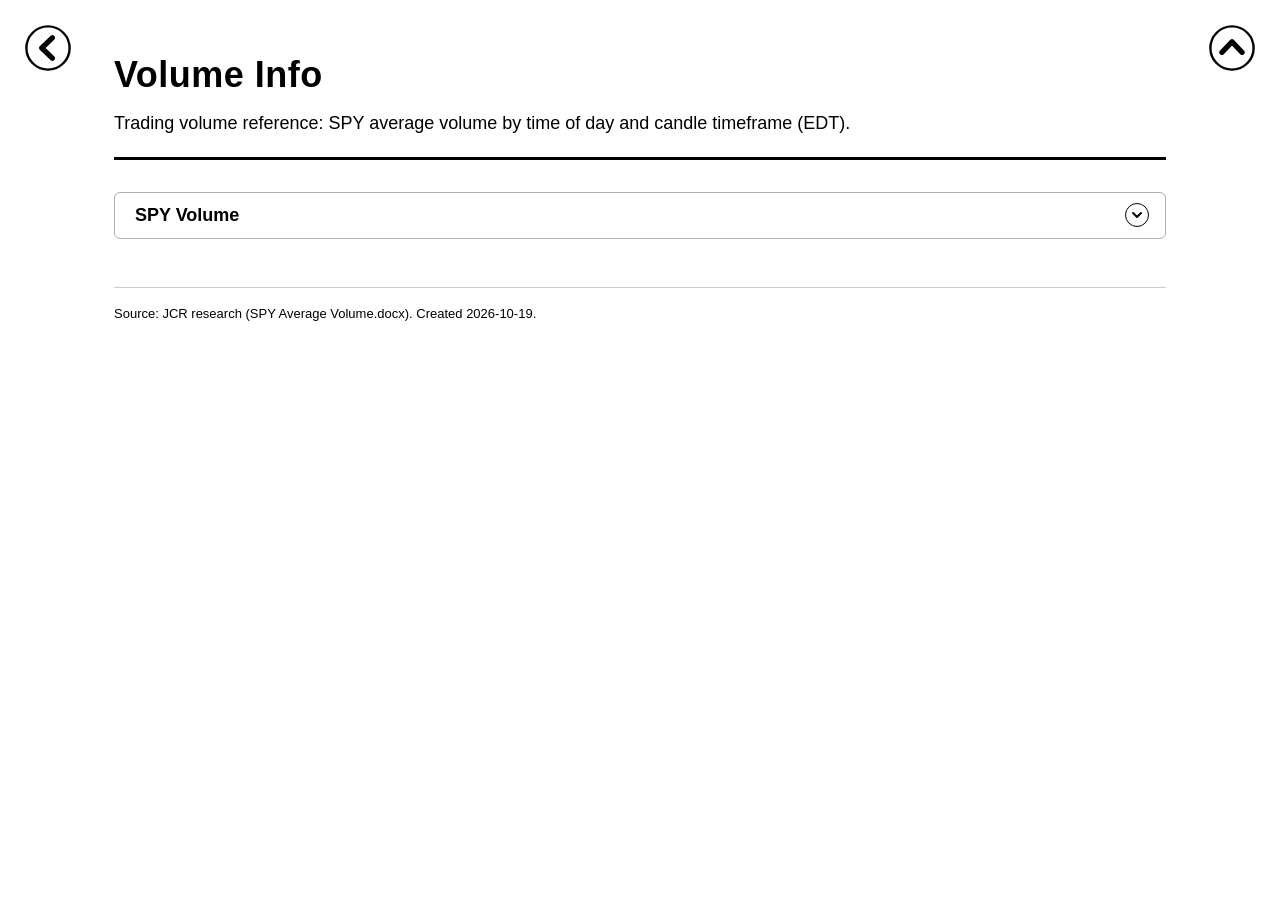
==== html_pages/Volume_Info.html @ c9b5638c "Move all pages except index.html into html_pages/ Pages link shared files with ../; kb_common.js fin" ====
<!DOCTYPE html>
<html lang="en">
<head>
<meta charset="UTF-8">
<meta name="viewport" content="width=device-width, initial-scale=1.0">
<title>Volume Info</title>
<link rel="icon" type="image/png" href="../assets/market_info.png">
<link rel="stylesheet" href="../assets/kb_style.css">
<script src="../kb_config.js"></script>
<script src="../assets/kb_common.js"></script>
</head>
<body>
<a class="return-arrow" href="../index.html" title="Back to Market Info" aria-label="Back to Market Info"><img src="../assets/return_arrow.svg" alt=""></a>
<div class="page">

  <header>
    <h1>Volume Info</h1>
    <p>Trading volume reference: SPY average volume by time of day and candle timeframe (EDT).</p>
  </header>

  <div class="rows">

    <article class="card row-card title-box">
      <div class="title-line"><h3>SPY Volume</h3></div>
      <div class="more">
        <p class="table-title">SPY Average Volume (EDT)</p>
        <div class="table-wrap wrap">
          <table>
            <thead>
              <tr><th>Time (EDT)</th><th>2-min candle</th><th>5-min candle</th><th>15-min candle</th><th>Notes</th></tr>
            </thead>
            <tbody>
              <tr><td>9:30 – 9:45</td><td class="nowrap">1 – 2.5M+</td><td class="nowrap">2 – 4M+</td><td class="nowrap">5 – 8M+</td><td>Front-loaded; not linear</td></tr>
              <tr><td>9:45 – 10:30</td><td class="nowrap">400 – 800K</td><td class="nowrap">1 – 2M</td><td class="nowrap">3 – 6M</td><td>Opening range activity</td></tr>
              <tr><td>10:30 – 11:30</td><td class="nowrap">200 – 320K</td><td class="nowrap">500 – 800K</td><td class="nowrap">1.5 – 2.4M</td><td>Tapering; spikes on data (EIA Wed 10:30)</td></tr>
              <tr><td>11:30 – 14:00</td><td class="nowrap">120 – 200K</td><td class="nowrap">300 – 500K</td><td class="nowrap">0.9 – 1.5M</td><td>Midday lull</td></tr>
              <tr><td>14:00 – 15:00</td><td class="nowrap">160 – 280K</td><td class="nowrap">400 – 700K</td><td class="nowrap">1.2 – 2.1M</td><td>FOMC days: 1.5 – 3M+ / 3 – 6M+ / 9 – 15M+</td></tr>
              <tr><td>15:00 – 15:50</td><td class="nowrap">400 – 600K</td><td class="nowrap">1 – 1.5M</td><td class="nowrap">3 – 4.5M</td><td>Final-hour positioning</td></tr>
              <tr><td>15:50 – 16:00</td><td class="nowrap">1 – 2.5M+</td><td class="nowrap">2 – 5M+</td><td class="nowrap">6 – 10M+</td><td>MOC imbalance; front-loaded at the bell</td></tr>
              <tr><td>Full session avg</td><td class="nowrap"><strong>282,051</strong></td><td class="nowrap"><strong>705,128</strong></td><td class="nowrap"><strong>2,115,385</strong></td><td>ADV ÷ 195 / 78 / 26 candles</td></tr>
            </tbody>
          </table>
        </div>
        <p class="note">Avg daily volume (shares) as of 2026-10-19: <strong>55,000,000</strong></p>
      </div>
    </article>

  </div>

  <footer>
    Source: JCR research (SPY Average Volume.docx). Created 2026-10-19.
  </footer>

</div>
</body>
</html>
---- assets/kb_style.css ----
/* ==========================================================================
   Market Info - shared stylesheet
   Every page links this file. Change the look here once and all pages follow.
   Style: white background, black Arial text, bold where needed.
   ========================================================================== */

/* ---------- Base ---------- */
* { box-sizing: border-box; }
body {
  margin: 0;
  background: #ffffff;
  color: #000000;
  font-family: Arial, Helvetica, sans-serif;
  font-size: 16px;
  line-height: 1.5;
}
.page {
  max-width: 1100px;
  margin: 0 auto;
  padding: 48px 24px 64px;
}

/* ---------- Return arrow (size and margins set in kb_config.js) ---------- */
.return-arrow {
  position: fixed;
  top: var(--ra-top, 18pt);
  left: var(--ra-left, 18pt);
  width: var(--ra-size, 48px);
  height: var(--ra-size, 48px);
  z-index: 100;
  border-radius: 50%;
  transition: transform 0.15s ease;
}
.return-arrow:hover,
.return-arrow:focus-visible { transform: scale(1.08); }
.return-arrow img {
  display: block;
  width: 100%;
  height: 100%;
}

/* ---------- Top arrow (added by kb_common.js; size and margins in kb_config.js) ---------- */
.top-arrow {
  position: fixed;
  top: var(--ta-top, 18pt);
  right: var(--ta-right, 18pt);
  width: var(--ta-size, 48px);
  height: var(--ta-size, 48px);
  z-index: 100;
  border-radius: 50%;
  transition: transform 0.15s ease;
}
.top-arrow:hover,
.top-arrow:focus-visible { transform: scale(1.08); }
.top-arrow img {
  display: block;
  width: 100%;
  height: 100%;
}

/* ---------- Page header ---------- */
header {
  border-bottom: 3px solid #000000;
  padding-bottom: 20px;
  margin-bottom: 32px;
}
header h1 {
  margin: 0 0 8px;
  font-size: 36px;
  font-weight: bold;
  letter-spacing: 0.5px;
}
header p {
  margin: 0;
  font-size: 18px;
}

/* ---------- Headings and text ---------- */
h2 {
  font-size: 24px;
  font-weight: bold;
  margin: 48px 0 20px;
}
.intro { margin: 0 0 24px; max-width: 820px; }
.note {
  margin: 14px 0 0;
  font-size: 14px;
  font-style: italic;
}
.asof { font-weight: normal; font-size: 16px; }

/* ---------- Cards ---------- */
.grid {
  display: grid;
  grid-template-columns: repeat(2, 1fr);
  gap: 24px;
}
.card {
  border: 1px solid #cccccc;
  border-top: 4px solid #000000;
  border-radius: 6px;
  padding: 24px;
  background: #ffffff;
}
.card .photo {
  margin: -8px -8px 16px;
  border-bottom: 1px solid #e0e0e0;
  text-align: center;
}
.card .photo img {
  display: block;
  width: 100%;
  max-width: 440px;
  height: auto;
  margin: 0 auto;
}
.card h3 {
  margin: 0 0 4px;
  font-size: 22px;
  font-weight: bold;
}
.card .class {
  margin: 0 0 18px;
  font-style: italic;
}
.card dl { margin: 0; }
.card dt {
  font-weight: bold;
  margin-top: 12px;
}
.card dd { margin: 4px 0 0; }
.card .desc { margin: 0; }
.card h3 + .stats { margin-top: 14px; }
.card ul { margin: 6px 0 0; padding-left: 20px; }
.card li { margin-bottom: 4px; }

/* ---------- Full-width row cards: <div class="rows"><article class="card row-card"> ----------
   One header line (name + facts in aligned columns) and at most 2 text lines.
   Extra details go in <div class="more">. kb_common.js adds the expand icon
   when a card has hidden content; expanded cards show everything. */
.rows {
  display: grid;
  gap: 12px;
}
.card.row-card {
  position: relative;
  padding: 12px 54px 14px 22px;
}
.row-head {
  display: grid;
  grid-template-columns: minmax(170px, 1.1fr) repeat(3, minmax(0, 1fr));
  gap: 2px 22px;
  align-items: baseline;
  padding-bottom: 7px;
  margin-bottom: 7px;
  border-bottom: 1px solid #e0e0e0;
}
.row-head h3 {
  margin: 0;
  font-size: 18px;
  line-height: 1.3;
}
.row-head h3,
.fact {
  min-width: 0;
  white-space: nowrap;
  overflow: hidden;
  text-overflow: ellipsis;
}
.fact .label {
  font-size: 11px;
  text-transform: uppercase;
  letter-spacing: 0.5px;
  margin-right: 6px;
}
.fact .value {
  font-size: 15px;
  font-weight: bold;
}
.row-card .desc {
  display: -webkit-box;
  -webkit-box-orient: vertical;
  -webkit-line-clamp: 2;
  line-clamp: 2;
  overflow: hidden;
}
.row-card .more { display: none; }
.row-card dt { margin-top: 10px; }

/* Expanded card: full facts, full text, extra details */
.row-card.expanded .row-head h3,
.row-card.expanded .fact { white-space: normal; }
.row-card.expanded .desc {
  display: block;
  -webkit-line-clamp: unset;
  line-clamp: none;
}
.row-card.expanded .more { display: block; }

/* Expand icon (top-right corner) */
.expand-btn {
  position: absolute;
  top: 12px;
  right: 16px;
  width: 24px;
  height: 24px;
  padding: 0;
  border: 1.5px solid #000000;
  border-radius: 50%;
  background: #ffffff;
  color: #000000;
  cursor: pointer;
  display: flex;
  align-items: center;
  justify-content: center;
  transition: background 0.15s ease;
}
.expand-btn:hover,
.expand-btn:focus-visible { background: #f0f0f0; }
.expand-btn[hidden] { display: none; }
.expand-btn svg {
  width: 12px;
  height: 12px;
  transition: transform 0.2s ease;
}
.row-card.expanded .expand-btn svg { transform: rotate(180deg); }

/* ---------- Title boxes: <article class="card row-card title-box"> ----------
   Thin border, one line (title + origin date), expand icon on the right side.
   All text goes in <div class="more"> and shows when the box is expanded. */
.card.row-card.title-box {
  border: 1px solid #b0b0b0;
  border-radius: 6px;
  padding: 10px 54px 10px 20px;
}
.title-line {
  display: grid;
  grid-template-columns: minmax(0, 400px) minmax(0, 1fr);
  gap: 4px 24px;
  align-items: baseline;
  cursor: pointer;
}
.title-line h3 {
  margin: 0;
  font-size: 18px;
  line-height: 1.4;
}
.title-line h3,
.origin {
  min-width: 0;
  white-space: nowrap;
  overflow: hidden;
  text-overflow: ellipsis;
}
.origin .label {
  font-size: 11px;
  text-transform: uppercase;
  letter-spacing: 0.5px;
  margin-right: 6px;
}
.origin .value { font-size: 15px; font-weight: bold; }
.title-box.expanded .title-line h3,
.title-box.expanded .origin { white-space: normal; }
.title-box .more p { margin: 0; }
.title-box.expanded .more {
  margin-top: 10px;
  padding-top: 10px;
  border-top: 1px solid #e0e0e0;
}
.title-box .expand-btn { top: 10px; }

/* Timeline list inside a box: <dl class="tl-list"><dt>date</dt><dd>event</dd> */
.card dl.tl-list {
  display: grid;
  grid-template-columns: minmax(150px, max-content) minmax(0, 1fr);
  margin: 0;
}
.tl-list dt,
.tl-list dd {
  margin: 0;
  padding: 7px 0;
  border-top: 1px solid #eeeeee;
}
.tl-list dt:first-of-type,
.tl-list dt:first-of-type + dd { border-top: 0; padding-top: 0; }
.tl-list dt { font-weight: bold; padding-right: 24px; white-space: nowrap; }
.tl-link { margin: 10px 0 0; font-size: 14px; }
.tl-list ul.steps { margin: 0; padding-left: 20px; }
.tl-list ul.steps li { margin-bottom: 2px; }

/* Small inline table inside a box (e.g. a °C / °F quick reference) */
table.mini-table { width: auto; font-size: 15px; }
.mini-table td {
  padding: 3px 14px;
  border-bottom: 1px solid #e0e0e0;
  text-align: center;
}
.mini-table td:first-child { text-align: left; padding-left: 0; }

/* Intro line with an "Expand all" button on the right */
.intro-bar {
  display: flex;
  align-items: baseline;
  justify-content: space-between;
  gap: 16px;
  margin-bottom: 20px;
}
.intro-bar .intro { margin: 0; }
.expand-all {
  flex: none;
  border: 1px solid #000000;
  border-radius: 14px;
  padding: 3px 14px;
  background: #ffffff;
  color: #000000;
  font: bold 14px Arial, Helvetica, sans-serif;
  cursor: pointer;
}
.expand-all:hover,
.expand-all:focus-visible { background: #f0f0f0; }
.expand-all[hidden] { display: none; }
/* Added by kb_common.js: right end of the section links, or its own bar under the header */
.section-nav .expand-all { margin-left: auto; }
.expand-all-bar {
  display: flex;
  justify-content: flex-end;
  margin: -12px 0 12px;
}

/* ---------- Large images: <figure class="figure"> (add "wide" to go past the page width) ---------- */
.figure { margin: 0; }
.figure img {
  display: block;
  width: 100%;
  height: auto;
  border: 1px solid #cccccc;
  border-radius: 6px;
}
.figure a { display: block; cursor: zoom-in; }
.figure.wide {
  position: relative;
  left: 50%;
  width: calc(min(100vw, 1800px) - 48px);
  transform: translateX(-50%);
}

/* ---------- Section navigation, cross-links ---------- */
html { scroll-behavior: smooth; }
h2[id] { scroll-margin-top: 20px; }
.section-nav {
  display: flex;
  flex-wrap: wrap;
  gap: 8px 10px;
  margin: -12px 0 8px;
}
.section-nav a {
  border: 1px solid #000000;
  border-radius: 14px;
  padding: 3px 14px;
  color: #000000;
  font-size: 14px;
  font-weight: bold;
  text-decoration: none;
  transition: background 0.15s ease;
}
.section-nav a:hover,
.section-nav a:focus-visible { background: #f0f0f0; }
.xref {
  color: #000000;
  font-weight: bold;
  text-decoration: underline;
  white-space: nowrap;
}

/* ---------- Timeline: <div class="timeline"><div class="era"> ---------- */
.timeline {
  border-left: 3px solid #000000;
  margin-left: 6px;
  padding-left: 24px;
}
.era { position: relative; }
.era + .era { margin-top: 26px; }
.era-title {
  margin: 0 0 10px;
  font-size: 18px;
  font-weight: bold;
}
.era-title::before {
  content: "";
  position: absolute;
  left: -36px;  /* centered on the 3px timeline line */
  top: 3px;
  width: 15px;
  height: 15px;
  border: 3px solid #000000;
  border-radius: 50%;
  background: #ffffff;
}
.era-dates {
  font-size: 15px;
  font-weight: normal;
  margin-left: 8px;
}

/* ---------- Compact cards (short title + text) ---------- */
.card.compact { padding: 16px 22px; }
.card.compact h3 { font-size: 18px; margin-bottom: 6px; }

/* ---------- Stat boxes ---------- */
.stats {
  display: grid;
  grid-template-columns: repeat(3, 1fr);
  gap: 12px;
  margin-bottom: 18px;
}
.stats.two { grid-template-columns: repeat(2, 1fr); }
.stat {
  border: 1px solid #e0e0e0;
  border-radius: 4px;
  padding: 10px 12px;
}
.stat .label {
  display: block;
  font-size: 12px;
  text-transform: uppercase;
  letter-spacing: 0.5px;
}
.stat .value {
  display: block;
  font-size: 15px;
  font-weight: bold;
  margin-top: 2px;
}

/* ---------- Tables ---------- */
.table-title {
  font-size: 18px;
  font-weight: bold;
  margin: 36px 0 12px;
}
.table-wrap { overflow-x: auto; }
table {
  width: 100%;
  border-collapse: collapse;
  font-size: 15px;
}
th, td {
  text-align: left;
  padding: 12px 14px;
  border-bottom: 1px solid #dddddd;
  white-space: nowrap;
}
thead th {
  border-bottom: 2px solid #000000;
  font-weight: bold;
}
tbody td:first-child { font-weight: bold; }
/* Tables with long text: <div class="table-wrap wrap"> lets cells wrap */
.wrap td { white-space: normal; vertical-align: top; }
.wrap td:first-child { min-width: 170px; }
.wrap td:last-child { min-width: 320px; }
.wrap td.nowrap { white-space: nowrap; }
tbody tr:nth-child(even) { background: #f7f7f7; }
.status {
  display: inline-block;
  border: 1px solid #000000;
  border-radius: 10px;
  padding: 1px 10px;
  font-size: 13px;
  font-weight: bold;
}

/* ---------- Footer ---------- */
footer {
  margin-top: 48px;
  padding-top: 16px;
  border-top: 1px solid #cccccc;
  font-size: 13px;
}

/* ---------- Home page (index.html, <body class="home">) ---------- */
.home header { text-align: center; }
.home header h1 {
  font-family: "Arial Black", Arial, Helvetica, sans-serif;
  font-size: 20pt;
  font-weight: 900;
}
.home header p { font-size: 16px; }
.home footer { text-align: center; }
.letter {
  font-size: 22px;
  margin: 32px 0 12px;
  padding-bottom: 6px;
  border-bottom: 1px solid #cccccc;
}
.list {
  list-style: none;
  margin: 0;
  padding: 0;
  display: grid;
  gap: 16px;
}
.entry a {
  display: block;
  border: 1px solid #cccccc;
  border-left: 4px solid #000000;
  border-radius: 6px;
  padding: 18px 22px;
  color: #000000;
  text-decoration: none;
  background: #ffffff;
  transition: background 0.15s ease;
}
.entry a:hover,
.entry a:focus-visible { background: #f7f7f7; }
/* Entry: name, description and "Added" date on one single line */
.entry a {
  display: grid;
  grid-template-columns: auto minmax(0, 1fr) auto;
  column-gap: 20px;
  align-items: baseline;
  padding: 12px 22px;
}
.entry .name {
  font-size: 19px;
  font-weight: bold;
  white-space: nowrap;
}
.entry .desc {
  min-width: 0;
  white-space: nowrap;
  overflow: hidden;
  text-overflow: ellipsis;
}
.entry .date {
  font-size: 13px;
  white-space: nowrap;
}

/* ---------- Phone screens ---------- */
@media (max-width: 760px) {
  .page { padding: 32px 16px 48px; }
  header h1 { font-size: 28px; }
  .grid { grid-template-columns: 1fr; }
  .stats { grid-template-columns: repeat(2, 1fr); }
  .row-head { grid-template-columns: 1fr 1fr; }
  .row-head h3 { grid-column: 1 / -1; margin-bottom: 4px; }
  .title-line { grid-template-columns: 1fr; }
  .card dl.tl-list { grid-template-columns: 1fr; }
  .tl-list dd { border-top: 0; padding-top: 0; }
  .tl-list dt { white-space: normal; }
  .intro-bar { flex-direction: column; }
  .entry a { grid-template-columns: minmax(0, 1fr) auto; }
  .entry .name { grid-column: 1 / -1; }
}
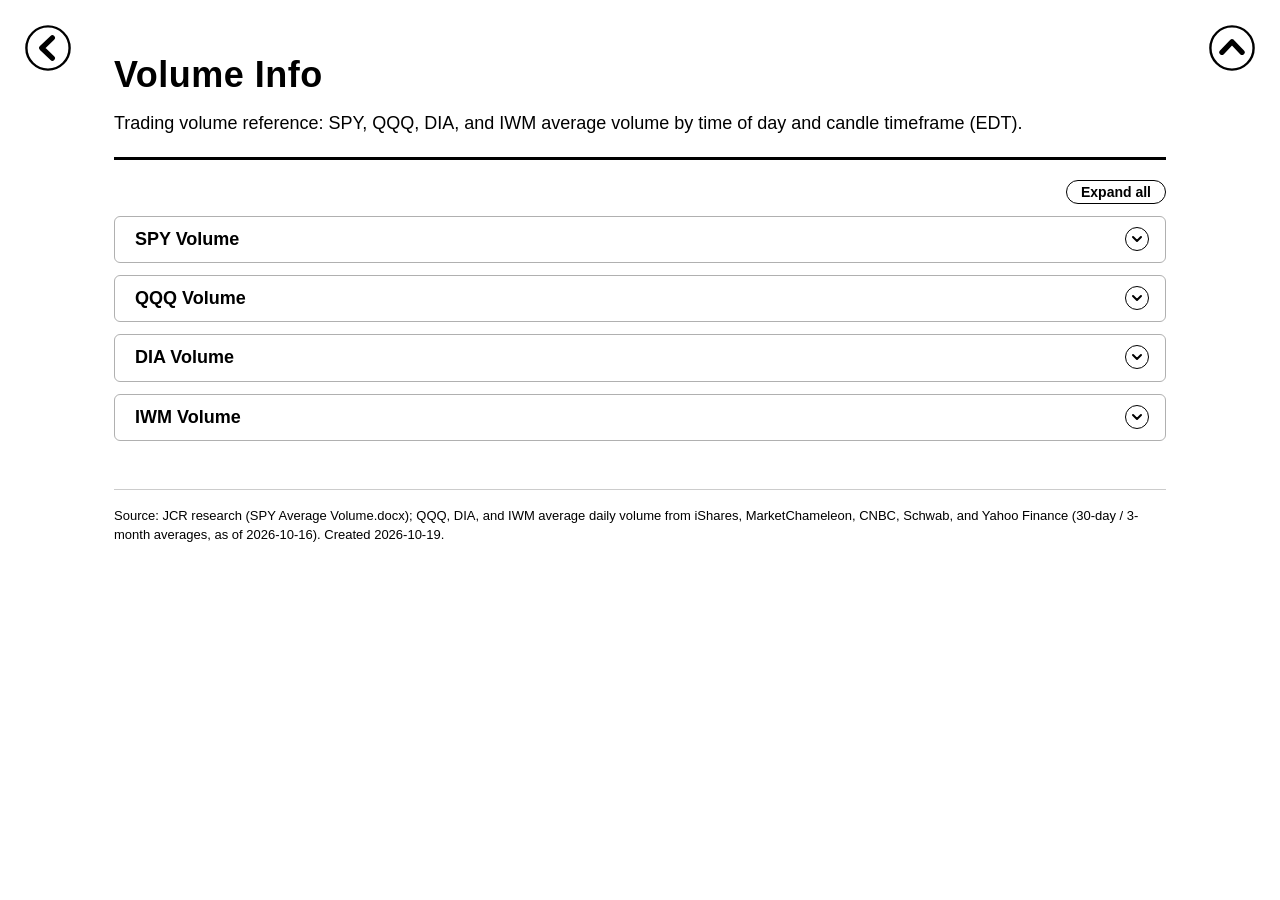
==== commit 7f27552b: "Volume Info: QQQ, DIA, and IWM volume boxes (SPY profile scaled by ADV) Co-Authored-By: Claude Opus " ====
--- a/html_pages/Volume_Info.html
+++ b/html_pages/Volume_Info.html
@@ -15,7 +15,7 @@
 
   <header>
     <h1>Volume Info</h1>
-    <p>Trading volume reference: SPY average volume by time of day and candle timeframe (EDT).</p>
+    <p>Trading volume reference: SPY, QQQ, DIA, and IWM average volume by time of day and candle timeframe (EDT).</p>
   </header>
 
   <div class="rows">
@@ -45,10 +45,85 @@
       </div>
     </article>
 
+    <article class="card row-card title-box">
+      <div class="title-line"><h3>QQQ Volume</h3></div>
+      <div class="more">
+        <p class="table-title">QQQ Average Volume (EDT)</p>
+        <div class="table-wrap wrap">
+          <table>
+            <thead>
+              <tr><th>Time (EDT)</th><th>2-min candle</th><th>5-min candle</th><th>15-min candle</th><th>Notes</th></tr>
+            </thead>
+            <tbody>
+              <tr><td>9:30 – 9:45</td><td class="nowrap">640K – 1.6M+</td><td class="nowrap">1.3 – 2.5M+</td><td class="nowrap">3.2 – 5.1M+</td><td>Front-loaded; not linear</td></tr>
+              <tr><td>9:45 – 10:30</td><td class="nowrap">250 – 510K</td><td class="nowrap">640K – 1.3M</td><td class="nowrap">1.9 – 3.8M</td><td>Opening range activity</td></tr>
+              <tr><td>10:30 – 11:30</td><td class="nowrap">130 – 200K</td><td class="nowrap">320 – 510K</td><td class="nowrap">950K – 1.5M</td><td>Tapering; spikes on data (EIA Wed 10:30)</td></tr>
+              <tr><td>11:30 – 14:00</td><td class="nowrap">76 – 130K</td><td class="nowrap">190 – 320K</td><td class="nowrap">570 – 950K</td><td>Midday lull</td></tr>
+              <tr><td>14:00 – 15:00</td><td class="nowrap">100 – 180K</td><td class="nowrap">250 – 450K</td><td class="nowrap">760K – 1.3M</td><td>FOMC days: 950K – 1.9M+ / 1.9 – 3.8M+ / 5.7 – 9.5M+</td></tr>
+              <tr><td>15:00 – 15:50</td><td class="nowrap">250 – 380K</td><td class="nowrap">640 – 950K</td><td class="nowrap">1.9 – 2.9M</td><td>Final-hour positioning</td></tr>
+              <tr><td>15:50 – 16:00</td><td class="nowrap">640K – 1.6M+</td><td class="nowrap">1.3 – 3.2M+</td><td class="nowrap">3.8 – 6.4M+</td><td>MOC imbalance; front-loaded at the bell</td></tr>
+              <tr><td>Full session avg</td><td class="nowrap"><strong>179,487</strong></td><td class="nowrap"><strong>448,718</strong></td><td class="nowrap"><strong>1,346,154</strong></td><td>ADV ÷ 195 / 78 / 26 candles</td></tr>
+            </tbody>
+          </table>
+        </div>
+        <p class="note">Avg daily volume (shares) as of 2026-10-16: <strong>35,000,000</strong>. Time-of-day ranges are estimates: the SPY profile scaled by average daily volume.</p>
+      </div>
+    </article>
+
+    <article class="card row-card title-box">
+      <div class="title-line"><h3>DIA Volume</h3></div>
+      <div class="more">
+        <p class="table-title">DIA Average Volume (EDT)</p>
+        <div class="table-wrap wrap">
+          <table>
+            <thead>
+              <tr><th>Time (EDT)</th><th>2-min candle</th><th>5-min candle</th><th>15-min candle</th><th>Notes</th></tr>
+            </thead>
+            <tbody>
+              <tr><td>9:30 – 9:45</td><td class="nowrap">64 – 160K+</td><td class="nowrap">130 – 250K+</td><td class="nowrap">320 – 510K+</td><td>Front-loaded; not linear</td></tr>
+              <tr><td>9:45 – 10:30</td><td class="nowrap">25 – 51K</td><td class="nowrap">64 – 130K</td><td class="nowrap">190 – 380K</td><td>Opening range activity</td></tr>
+              <tr><td>10:30 – 11:30</td><td class="nowrap">13 – 20K</td><td class="nowrap">32 – 51K</td><td class="nowrap">95 – 150K</td><td>Tapering; spikes on data (EIA Wed 10:30)</td></tr>
+              <tr><td>11:30 – 14:00</td><td class="nowrap">7.6 – 13K</td><td class="nowrap">19 – 32K</td><td class="nowrap">57 – 95K</td><td>Midday lull</td></tr>
+              <tr><td>14:00 – 15:00</td><td class="nowrap">10 – 18K</td><td class="nowrap">25 – 45K</td><td class="nowrap">76 – 130K</td><td>FOMC days: 95 – 190K+ / 190 – 380K+ / 570 – 950K+</td></tr>
+              <tr><td>15:00 – 15:50</td><td class="nowrap">25 – 38K</td><td class="nowrap">64 – 95K</td><td class="nowrap">190 – 290K</td><td>Final-hour positioning</td></tr>
+              <tr><td>15:50 – 16:00</td><td class="nowrap">64 – 160K+</td><td class="nowrap">130 – 320K+</td><td class="nowrap">380 – 640K+</td><td>MOC imbalance; front-loaded at the bell</td></tr>
+              <tr><td>Full session avg</td><td class="nowrap"><strong>17,949</strong></td><td class="nowrap"><strong>44,872</strong></td><td class="nowrap"><strong>134,615</strong></td><td>ADV ÷ 195 / 78 / 26 candles</td></tr>
+            </tbody>
+          </table>
+        </div>
+        <p class="note">Avg daily volume (shares) as of 2026-10-16: <strong>3,500,000</strong>. Time-of-day ranges are estimates: the SPY profile scaled by average daily volume.</p>
+      </div>
+    </article>
+
+    <article class="card row-card title-box">
+      <div class="title-line"><h3>IWM Volume</h3></div>
+      <div class="more">
+        <p class="table-title">IWM Average Volume (EDT)</p>
+        <div class="table-wrap wrap">
+          <table>
+            <thead>
+              <tr><th>Time (EDT)</th><th>2-min candle</th><th>5-min candle</th><th>15-min candle</th><th>Notes</th></tr>
+            </thead>
+            <tbody>
+              <tr><td>9:30 – 9:45</td><td class="nowrap">450K – 1.1M+</td><td class="nowrap">910K – 1.8M+</td><td class="nowrap">2.3 – 3.6M+</td><td>Front-loaded; not linear</td></tr>
+              <tr><td>9:45 – 10:30</td><td class="nowrap">180 – 360K</td><td class="nowrap">450 – 910K</td><td class="nowrap">1.4 – 2.7M</td><td>Opening range activity</td></tr>
+              <tr><td>10:30 – 11:30</td><td class="nowrap">91 – 150K</td><td class="nowrap">230 – 360K</td><td class="nowrap">680K – 1.1M</td><td>Tapering; spikes on data (EIA Wed 10:30)</td></tr>
+              <tr><td>11:30 – 14:00</td><td class="nowrap">55 – 91K</td><td class="nowrap">140 – 230K</td><td class="nowrap">410 – 680K</td><td>Midday lull</td></tr>
+              <tr><td>14:00 – 15:00</td><td class="nowrap">73 – 130K</td><td class="nowrap">180 – 320K</td><td class="nowrap">550 – 950K</td><td>FOMC days: 680K – 1.4M+ / 1.4 – 2.7M+ / 4.1 – 6.8M+</td></tr>
+              <tr><td>15:00 – 15:50</td><td class="nowrap">180 – 270K</td><td class="nowrap">450 – 680K</td><td class="nowrap">1.4 – 2M</td><td>Final-hour positioning</td></tr>
+              <tr><td>15:50 – 16:00</td><td class="nowrap">450K – 1.1M+</td><td class="nowrap">910K – 2.3M+</td><td class="nowrap">2.7 – 4.5M+</td><td>MOC imbalance; front-loaded at the bell</td></tr>
+              <tr><td>Full session avg</td><td class="nowrap"><strong>128,205</strong></td><td class="nowrap"><strong>320,513</strong></td><td class="nowrap"><strong>961,538</strong></td><td>ADV ÷ 195 / 78 / 26 candles</td></tr>
+            </tbody>
+          </table>
+        </div>
+        <p class="note">Avg daily volume (shares) as of 2026-10-16: <strong>25,000,000</strong>. Time-of-day ranges are estimates: the SPY profile scaled by average daily volume.</p>
+      </div>
+    </article>
+
   </div>
 
   <footer>
-    Source: JCR research (SPY Average Volume.docx). Created 2026-10-19.
+    Source: JCR research (SPY Average Volume.docx); QQQ, DIA, and IWM average daily volume from iShares, MarketChameleon, CNBC, Schwab, and Yahoo Finance (30-day / 3-month averages, as of 2026-10-16). Created 2026-10-19.
   </footer>
 
 </div>
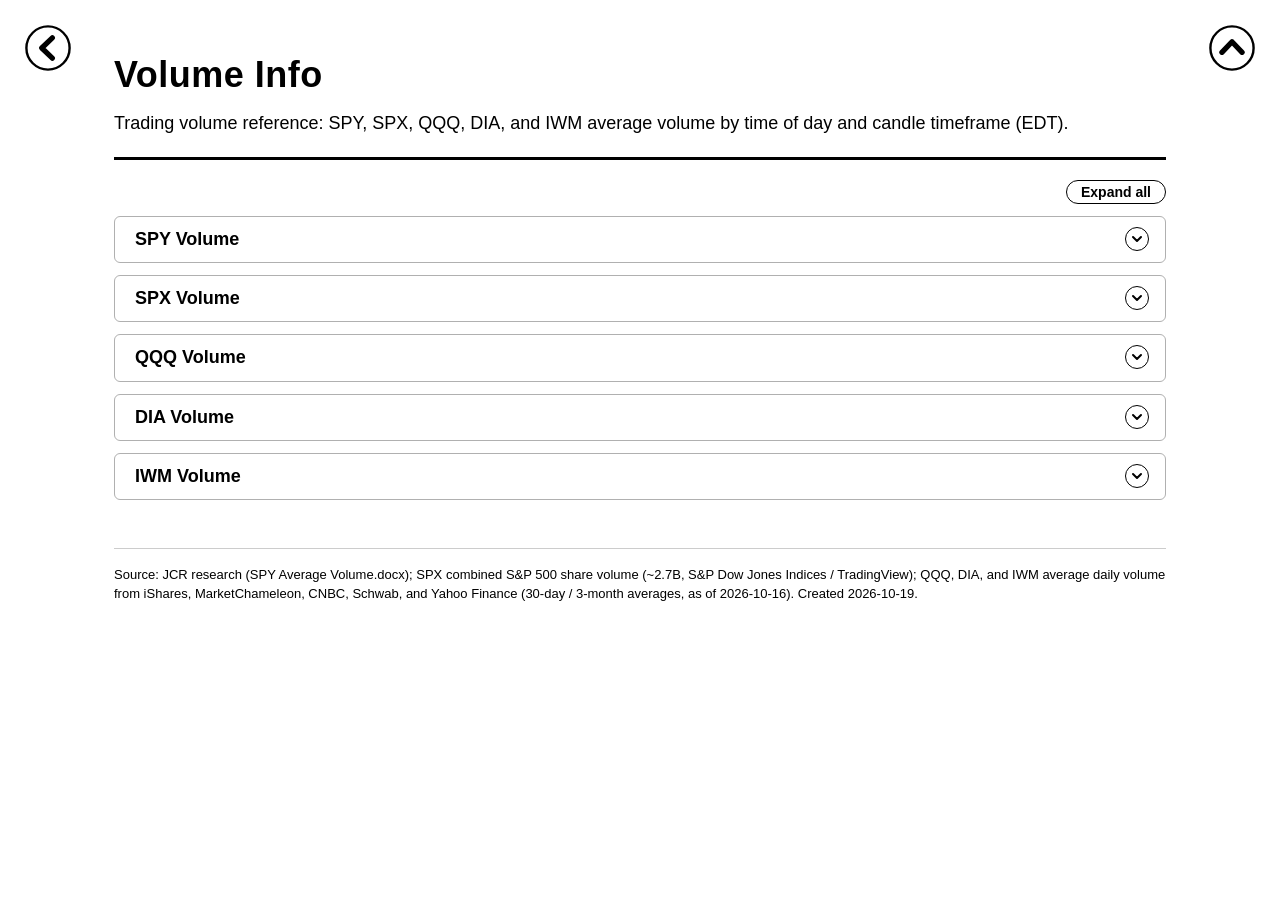
==== commit c68a7633: "Volume Info: SPX volume box (2.7B combined S&P 500 shares/day, SPY profile scaled) Co-Authored-By: C" ====
--- a/html_pages/Volume_Info.html
+++ b/html_pages/Volume_Info.html
@@ -15,7 +15,7 @@
 
   <header>
     <h1>Volume Info</h1>
-    <p>Trading volume reference: SPY, QQQ, DIA, and IWM average volume by time of day and candle timeframe (EDT).</p>
+    <p>Trading volume reference: SPY, SPX, QQQ, DIA, and IWM average volume by time of day and candle timeframe (EDT).</p>
   </header>
 
   <div class="rows">
@@ -42,6 +42,31 @@
           </table>
         </div>
         <p class="note">Avg daily volume (shares) as of 2026-10-19: <strong>55,000,000</strong></p>
+      </div>
+    </article>
+
+    <article class="card row-card title-box">
+      <div class="title-line"><h3>SPX Volume</h3></div>
+      <div class="more">
+        <p class="table-title">SPX Average Volume (EDT)</p>
+        <div class="table-wrap wrap">
+          <table>
+            <thead>
+              <tr><th>Time (EDT)</th><th>2-min candle</th><th>5-min candle</th><th>15-min candle</th><th>Notes</th></tr>
+            </thead>
+            <tbody>
+              <tr><td>9:30 – 9:45</td><td class="nowrap">49 – 120M+</td><td class="nowrap">98 – 200M+</td><td class="nowrap">250 – 390M+</td><td>Front-loaded; not linear</td></tr>
+              <tr><td>9:45 – 10:30</td><td class="nowrap">20 – 39M</td><td class="nowrap">49 – 98M</td><td class="nowrap">150 – 290M</td><td>Opening range activity</td></tr>
+              <tr><td>10:30 – 11:30</td><td class="nowrap">9.8 – 16M</td><td class="nowrap">25 – 39M</td><td class="nowrap">74 – 120M</td><td>Tapering; spikes on data (EIA Wed 10:30)</td></tr>
+              <tr><td>11:30 – 14:00</td><td class="nowrap">5.9 – 9.8M</td><td class="nowrap">15 – 25M</td><td class="nowrap">44 – 74M</td><td>Midday lull</td></tr>
+              <tr><td>14:00 – 15:00</td><td class="nowrap">7.9 – 14M</td><td class="nowrap">20 – 34M</td><td class="nowrap">59 – 100M</td><td>FOMC days: 74 – 150M+ / 150 – 290M+ / 440 – 740M+</td></tr>
+              <tr><td>15:00 – 15:50</td><td class="nowrap">20 – 29M</td><td class="nowrap">49 – 74M</td><td class="nowrap">150 – 220M</td><td>Final-hour positioning</td></tr>
+              <tr><td>15:50 – 16:00</td><td class="nowrap">49 – 120M+</td><td class="nowrap">98 – 250M+</td><td class="nowrap">290 – 490M+</td><td>MOC imbalance; front-loaded at the bell</td></tr>
+              <tr><td>Full session avg</td><td class="nowrap"><strong>13,846,154</strong></td><td class="nowrap"><strong>34,615,385</strong></td><td class="nowrap"><strong>103,846,154</strong></td><td>ADV ÷ 195 / 78 / 26 candles</td></tr>
+            </tbody>
+          </table>
+        </div>
+        <p class="note">Avg daily volume (shares) as of 2026-10-20: <strong>2,700,000,000</strong>. SPX is an index: this is the combined share volume of the S&amp;P 500 stocks, as shown on TradingView (SP:SPX). Time-of-day ranges are estimates: the SPY profile scaled by average daily volume.</p>
       </div>
     </article>
 
@@ -123,7 +148,7 @@
   </div>
 
   <footer>
-    Source: JCR research (SPY Average Volume.docx); QQQ, DIA, and IWM average daily volume from iShares, MarketChameleon, CNBC, Schwab, and Yahoo Finance (30-day / 3-month averages, as of 2026-10-16). Created 2026-10-19.
+    Source: JCR research (SPY Average Volume.docx); SPX combined S&amp;P 500 share volume (~2.7B, S&amp;P Dow Jones Indices / TradingView); QQQ, DIA, and IWM average daily volume from iShares, MarketChameleon, CNBC, Schwab, and Yahoo Finance (30-day / 3-month averages, as of 2026-10-16). Created 2026-10-19.
   </footer>
 
 </div>
